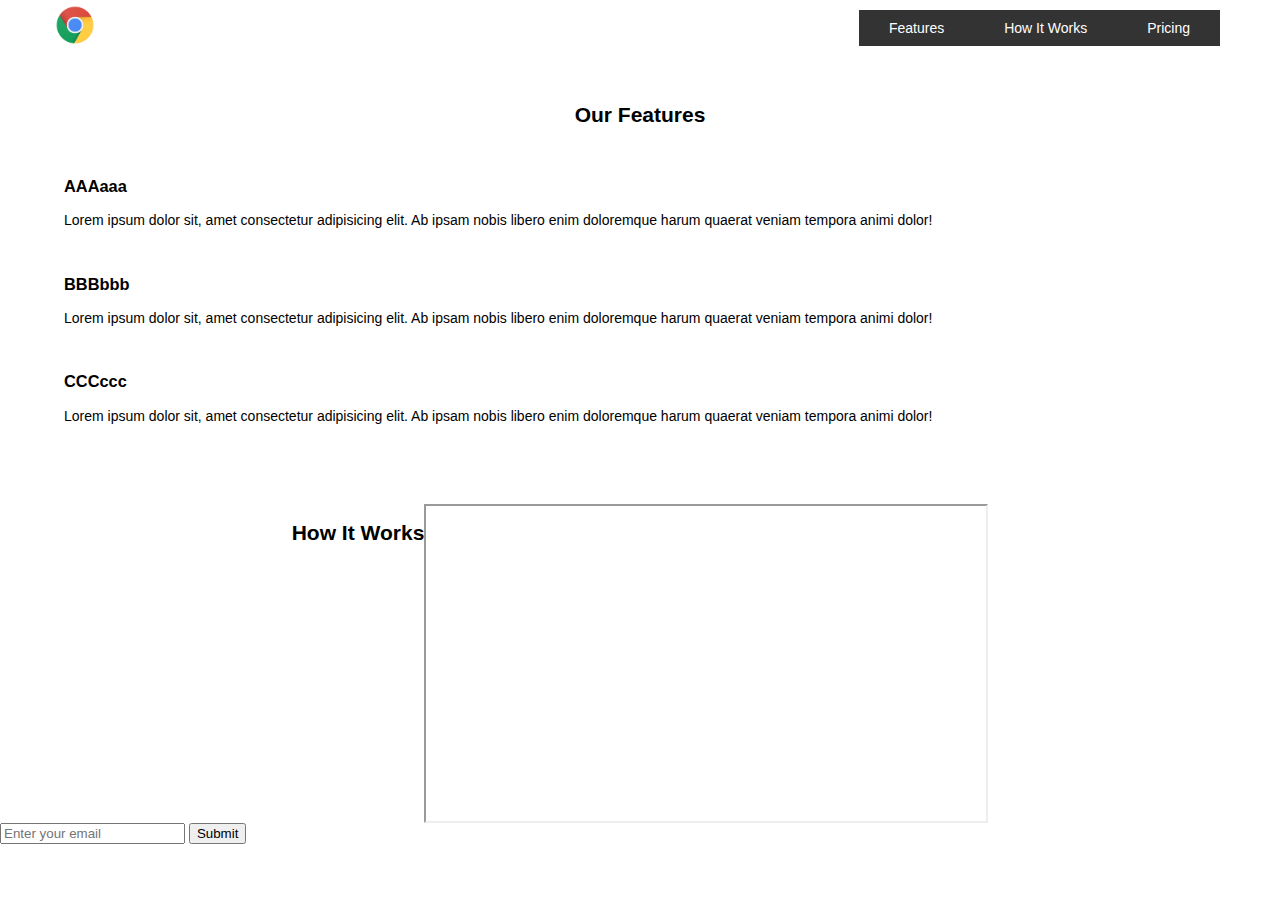
==== Landing_Page/index.html @ b9fd3540 "Update : New Project" ====
<!DOCTYPE html>
<html lang="en">

<head>
    <title>Landing Page</title>
    <link rel="stylesheet" href="style.css">  
</head>

<body>
    <!--header-->
    <header id="header">
        <img id="header-img" src="../img/246x0w.png" width="50" height="50"/>
        <nav id="nav-bar">
            <!--navigation-link-->
            <ul>
                <li><a href="#features" class="nav-link">Features</a></li>
                <li><a href="#howitworks" class="nav-link">How It Works</a></li>
                <li><a href="#price" class="nav-link">Pricing</a></li>
            </ul>
        </nav>
    </header>

    <!--features-->
    <div id="features">
        <h2>Our Features</h1>
        <br>
        <h3>AAAaaa</h3>
        <p>Lorem ipsum dolor sit, amet consectetur adipisicing elit. 
            Ab ipsam nobis libero enim doloremque harum quaerat veniam tempora animi dolor!</p>
        <br>

        <h3>BBBbbb</h3>
        <p>Lorem ipsum dolor sit, amet consectetur adipisicing elit. 
            Ab ipsam nobis libero enim doloremque harum quaerat veniam tempora animi dolor!</p>
        <br>

        <h3>CCCccc</h3>
        <p>Lorem ipsum dolor sit, amet consectetur adipisicing elit. 
            Ab ipsam nobis libero enim doloremque harum quaerat veniam tempora animi dolor!</p>
        <br>
    </div>

    <!--embedded-video-->
    <div id="howitworks">
        <h2>How It Works</h2>
        <iframe height="315" src="https://www.youtube.com/watch?v=JdNzEafz7Zo&ab_channel=TechiesOfficial" id="video"></iframe>
    </div>

    <!--pricing-->
    <div id="price">

    </div>

    <!--form-->
    <form id="form" target="https://www.freecodecamp.com/email-submit">
        <input type="email" id="email" name="email" placeholder="Enter your email" required>
        <input type="submit" id="submit" value="Submit">
    </form>


</body>

</html>
---- Landing_Page/style.css ----
body{
    font-family: sans-serif;
    font-size: 14px;
    background-color: #fff;
    color: #000;
    margin: 0;
}

/*header*/
#header-img{
    margin: 0px 50px;
}

/*navigation-bar*/
#nav-bar{
    float: right;
}

ul{
    list-style-type: none;
    margin: 0px 50px;
    padding: 10px;
}

li{
    float: left;
    
}

li a {
    display: block;
    background: #333;
    padding: 10px 30px 10px 30px;
}

li a:hover{
    color: #fff;
    background: #000;
}

.nav-link{
    text-decoration: none;
    color: #ffffff;
}

/*content*/
#features{
    width: 90%;
    margin: 50px auto;
}

h2{
    text-align: center;
}

/*video*/
#howitworks{
    display: flex;
    justify-content: center;
    margin-top: 50px;
}

#howitworks > iframe {
    max-width: 560px;
    width: 100%;

iframe{
    text-align: center;
}
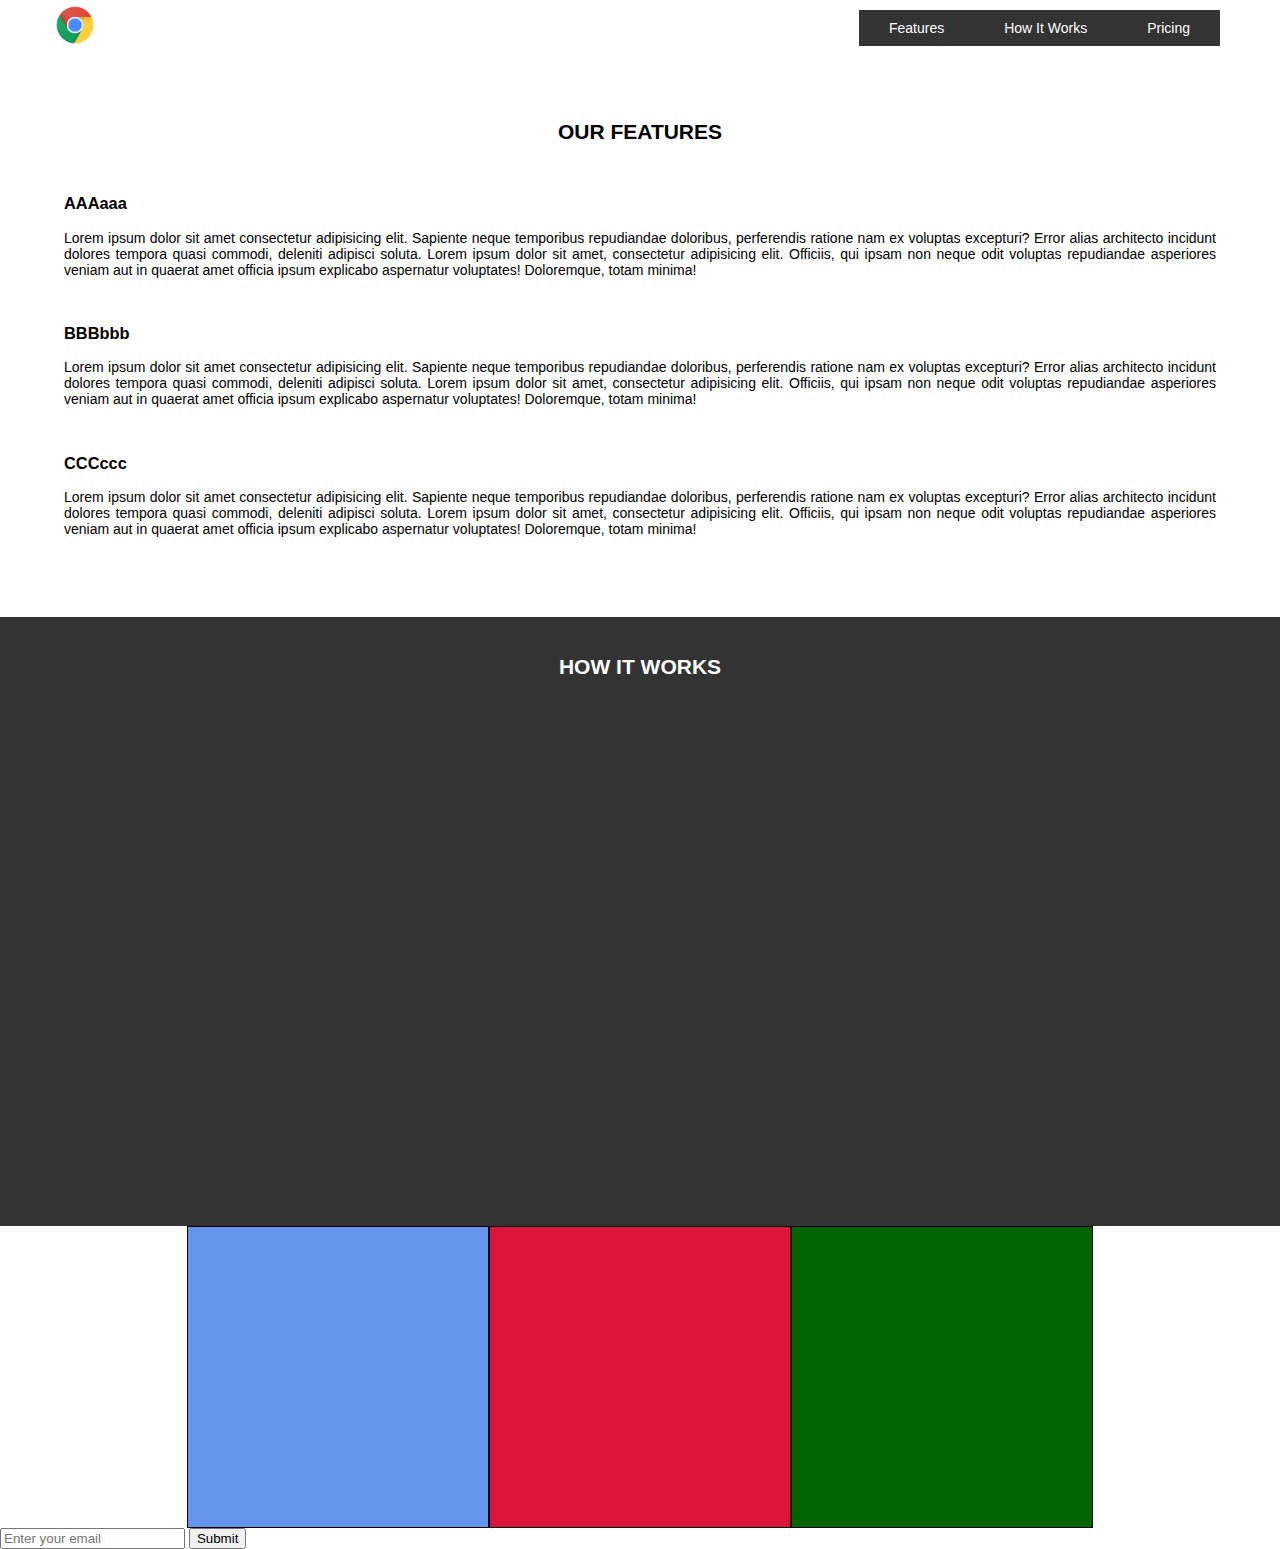
==== commit 077edc49: "Update : 2nd commit" ====
--- a/Landing_Page/index.html
+++ b/Landing_Page/index.html
@@ -25,30 +25,39 @@
         <h2>Our Features</h1>
         <br>
         <h3>AAAaaa</h3>
-        <p>Lorem ipsum dolor sit, amet consectetur adipisicing elit. 
-            Ab ipsam nobis libero enim doloremque harum quaerat veniam tempora animi dolor!</p>
+        <p>Lorem ipsum dolor sit amet consectetur adipisicing elit. Sapiente neque temporibus repudiandae doloribus, perferendis ratione nam ex voluptas excepturi? Error alias architecto incidunt dolores tempora quasi commodi, deleniti adipisci soluta.
+            Lorem ipsum dolor sit amet, consectetur adipisicing elit. Officiis, qui ipsam non neque odit voluptas repudiandae asperiores veniam aut in quaerat amet officia ipsum explicabo aspernatur voluptates! Doloremque, totam minima!
+        </p>
         <br>
 
         <h3>BBBbbb</h3>
-        <p>Lorem ipsum dolor sit, amet consectetur adipisicing elit. 
-            Ab ipsam nobis libero enim doloremque harum quaerat veniam tempora animi dolor!</p>
+        <p>Lorem ipsum dolor sit amet consectetur adipisicing elit. Sapiente neque temporibus repudiandae doloribus, perferendis ratione nam ex voluptas excepturi? Error alias architecto incidunt dolores tempora quasi commodi, deleniti adipisci soluta.
+            Lorem ipsum dolor sit amet, consectetur adipisicing elit. Officiis, qui ipsam non neque odit voluptas repudiandae asperiores veniam aut in quaerat amet officia ipsum explicabo aspernatur voluptates! Doloremque, totam minima!
+        </p>
         <br>
 
         <h3>CCCccc</h3>
-        <p>Lorem ipsum dolor sit, amet consectetur adipisicing elit. 
-            Ab ipsam nobis libero enim doloremque harum quaerat veniam tempora animi dolor!</p>
+        <p>Lorem ipsum dolor sit amet consectetur adipisicing elit. Sapiente neque temporibus repudiandae doloribus, perferendis ratione nam ex voluptas excepturi? Error alias architecto incidunt dolores tempora quasi commodi, deleniti adipisci soluta.
+            Lorem ipsum dolor sit amet, consectetur adipisicing elit. Officiis, qui ipsam non neque odit voluptas repudiandae asperiores veniam aut in quaerat amet officia ipsum explicabo aspernatur voluptates! Doloremque, totam minima!
+        </p>
         <br>
     </div>
 
     <!--embedded-video-->
     <div id="howitworks">
         <h2>How It Works</h2>
-        <iframe height="315" src="https://www.youtube.com/watch?v=JdNzEafz7Zo&ab_channel=TechiesOfficial" id="video"></iframe>
+        <!--HOW TO EMBED VIDEO
+            https://stackoverflow.com/questions/25661182/embed-youtube-video-refused-to-display-in-a-frame-because-it-set-x-frame-opti-->
+            <iframe width="853" height="480" src="https://www.youtube.com/embed/G1IbRujko-A" id="video" frameborder="0" 
+            allow="accelerometer; autoplay; clipboard-write; encrypted-media; gyroscope; picture-in-picture" allowfullscreen></iframe>
     </div>
 
     <!--pricing-->
     <div id="price">
-
+        <!-- <h2>Pricing</h2> -->
+        <div id="item1" class="item"></div>
+        <div id="item2" class="item"></div>
+        <div id="item3" class="item"></div>
     </div>
 
     <!--form-->
--- a/Landing_Page/style.css
+++ b/Landing_Page/style.css
@@ -46,24 +46,59 @@
 /*content*/
 #features{
     width: 90%;
-    margin: 50px auto;
+    margin: 0 auto;
+    padding: 50px 0;
+    text-align: justify;
 }
 
 h2{
     text-align: center;
+    text-transform: uppercase;
 }
 
 /*video*/
 #howitworks{
-    display: flex;
-    justify-content: center;
-    margin-top: 50px;
+    background: #333;
+    color: #fff;
+    margin: 0 auto;
+    padding: 20px 0 50px 0;
 }
 
-#howitworks > iframe {
-    max-width: 560px;
-    width: 100%;
+#video{
+    display: block;
+    margin: 0 auto;
+}
 
-iframe{
-    text-align: center;
+/*Pricing*/
+#price{
+    /* width: 70%;
+    margin: 1.2em auto;
+    padding: 20px 0 50px 0; */
+    display: flex;
+    flex-direction: row;
+    flex-wrap: wrap;
+    justify-content: center;
 }
+
+.item{
+    /*use flex too*/
+    border: 1px solid black;  
+    width: 300px;
+    height: 300px; 
+
+}
+
+#item1{
+    background: cornflowerblue;
+
+}
+
+#item2{
+    background: crimson;
+
+}
+
+#item3{
+    background: darkgreen;
+
+}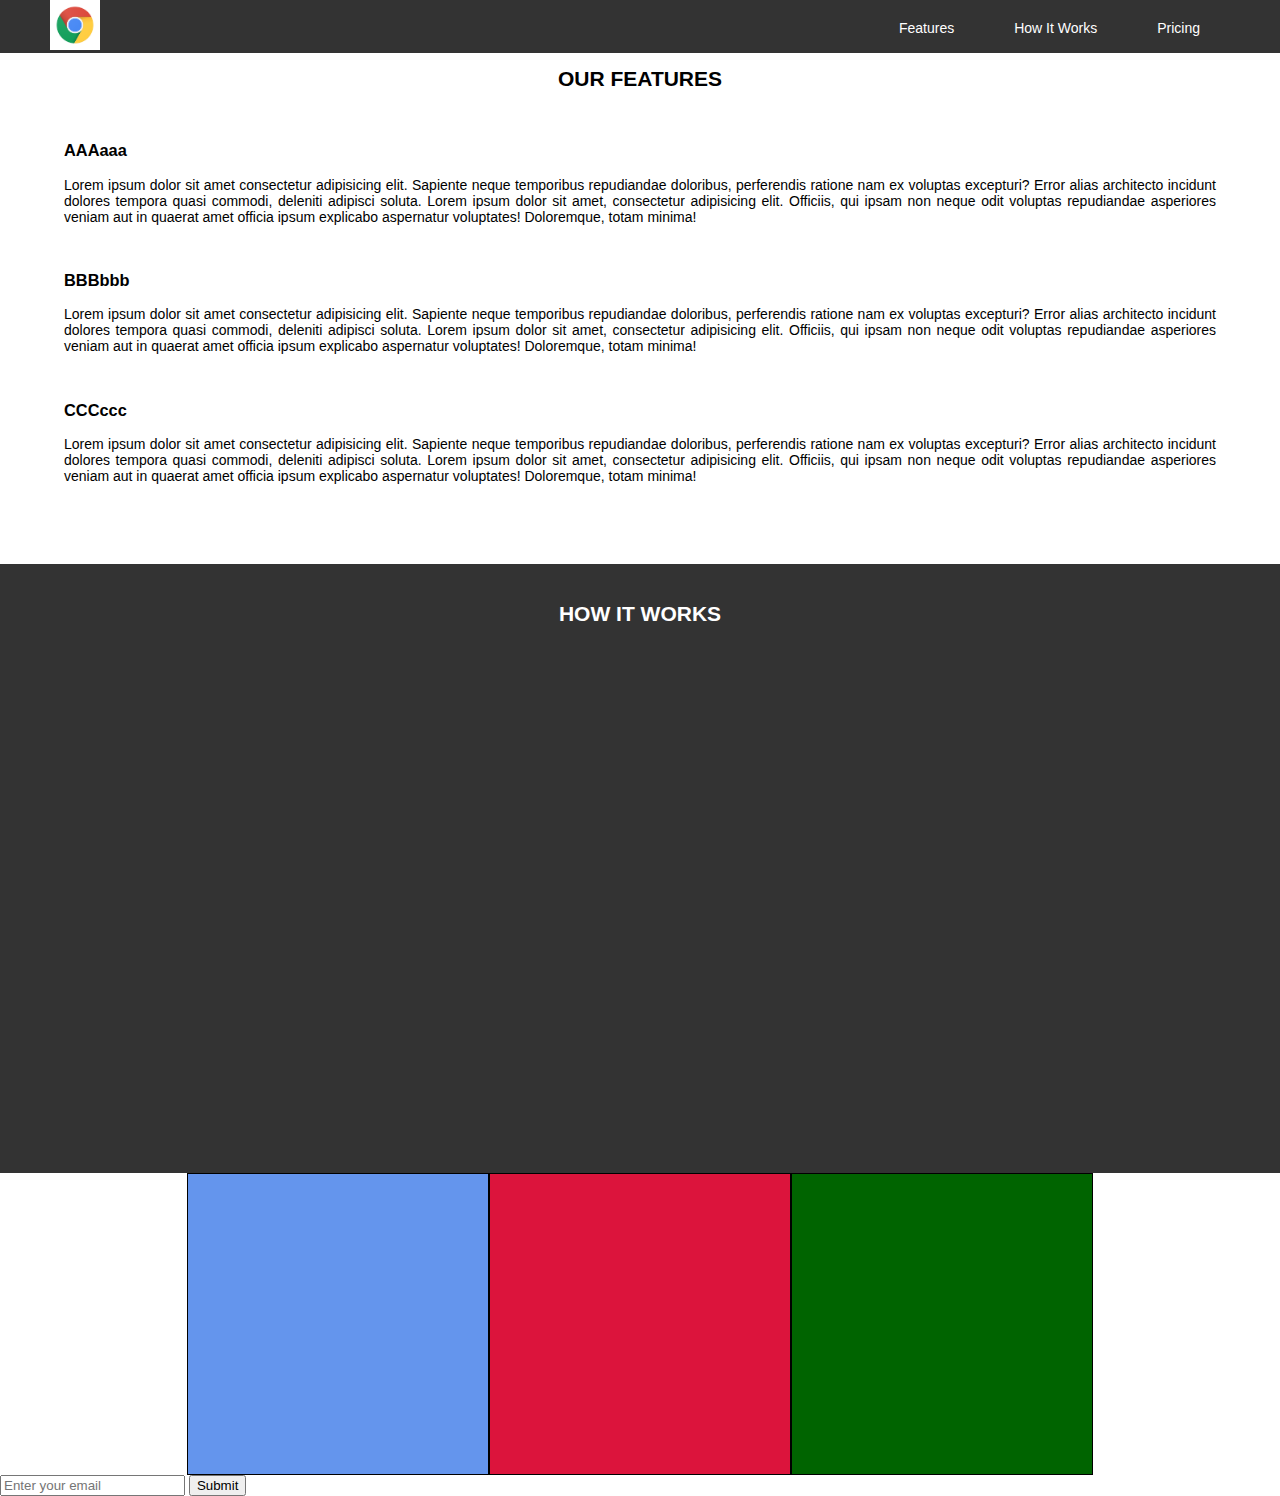
==== commit df6c4633: "Update:Landing Page" ====
--- a/Landing_Page/index.html
+++ b/Landing_Page/index.html
@@ -61,7 +61,7 @@
     </div>
 
     <!--form-->
-    <form id="form" target="https://www.freecodecamp.com/email-submit">
+    <form id="form" action="https://www.freecodecamp.com/email-submit">
         <input type="email" id="email" name="email" placeholder="Enter your email" required>
         <input type="submit" id="submit" value="Submit">
     </form>
--- a/Landing_Page/style.css
+++ b/Landing_Page/style.css
@@ -4,6 +4,7 @@
     background-color: #fff;
     color: #000;
     margin: 0;
+    min-width: 280px;
 }
 
 /*header*/
@@ -11,31 +12,41 @@
     margin: 0px 50px;
 }
 
+#header{
+    width: 100%;
+    background: #333;
+    /* float: right; */
+    position: fixed;
+    /* top: 0; */
+}
+
 /*navigation-bar*/
 #nav-bar{
     float: right;
+    /* position: fixed; */
+    /* top: 0; */
+    /* right: 0; */
 }
 
 ul{
     list-style-type: none;
-    margin: 0px 50px;
+    margin:0 40px;
     padding: 10px;
 }
 
 li{
     float: left;
-    
 }
 
 li a {
     display: block;
-    background: #333;
+    /* background: #333; */
     padding: 10px 30px 10px 30px;
 }
 
 li a:hover{
-    color: #fff;
-    background: #000;
+    color: #000;
+    background: #fff;
 }
 
 .nav-link{
@@ -101,4 +112,17 @@
 #item3{
     background: darkgreen;
 
+}
+
+/*media queries*/
+@media(max-width:650px){
+    #header-img{
+        display: none;
+    }
+}
+
+@media(max-width:480px){
+    #header{
+
+    }
 }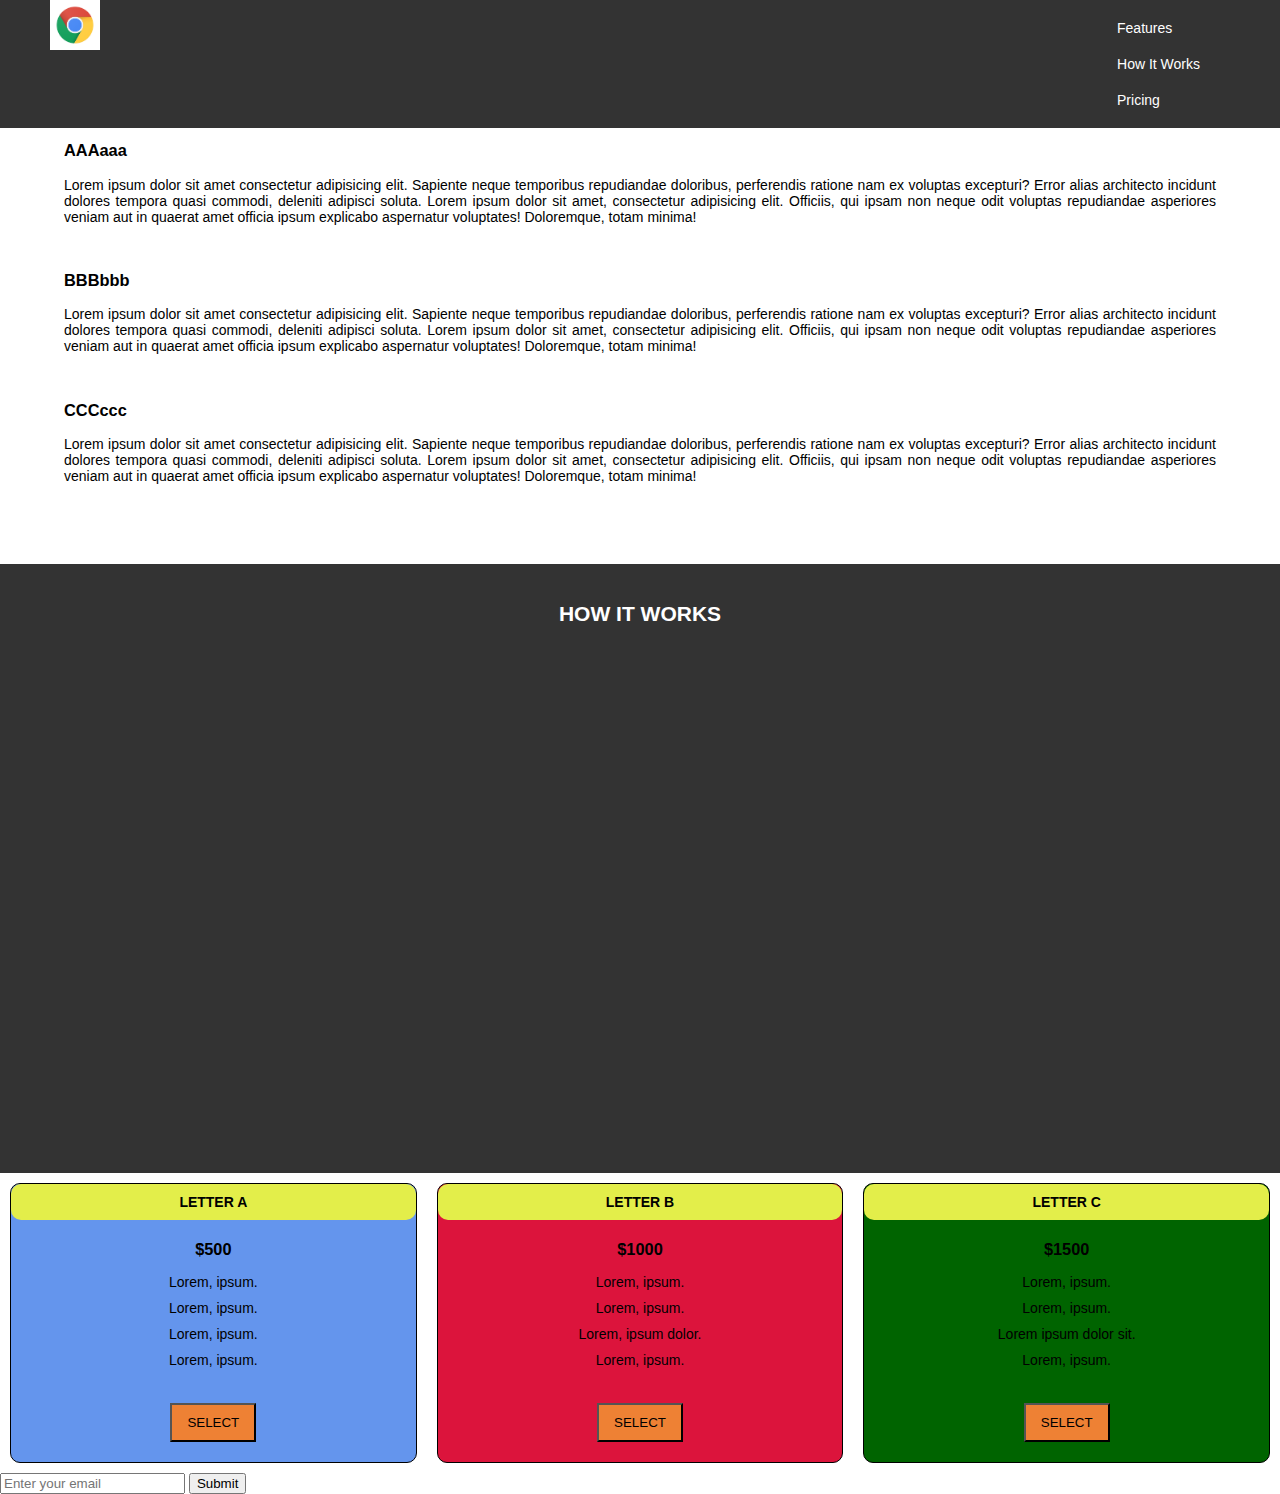
==== commit 006c0ab1: "Update : New Design" ====
--- a/Landing_Page/index.html
+++ b/Landing_Page/index.html
@@ -55,9 +55,39 @@
     <!--pricing-->
     <div id="price">
         <!-- <h2>Pricing</h2> -->
-        <div id="item1" class="item"></div>
-        <div id="item2" class="item"></div>
-        <div id="item3" class="item"></div>
+        <div id="item1" class="item">
+            <div class="pName">Letter A</div>
+            <h3>$500</h3>
+            <ul>
+                <li>Lorem, ipsum.</li>
+                <li>Lorem, ipsum.</li>
+                <li>Lorem, ipsum.</li>
+                <li>Lorem, ipsum.</li>
+            </ul>
+            <button class="btn">Select</button>
+        </div>
+        <div id="item2" class="item">
+            <div class="pName">Letter B</div>
+            <h3>$1000</h3>
+            <ul>
+                <li>Lorem, ipsum.</li>
+                <li>Lorem, ipsum.</li>
+                <li>Lorem, ipsum dolor.</li>
+                <li>Lorem, ipsum.</li>
+            </ul>
+            <button class="btn">Select</button>
+        </div>
+        <div id="item3" class="item">
+            <div class="pName">Letter C</div>
+            <h3>$1500</h3>
+            <ul>
+                <li>Lorem, ipsum.</li>
+                <li>Lorem, ipsum.</li>
+                <li>Lorem ipsum dolor sit.</li>
+                <li>Lorem, ipsum.</li>
+            </ul>
+            <button class="btn">Select</button>
+        </div>
     </div>
 
     <!--form-->
--- a/Landing_Page/style.css
+++ b/Landing_Page/style.css
@@ -32,10 +32,6 @@
     list-style-type: none;
     margin:0 40px;
     padding: 10px;
-}
-
-li{
-    float: left;
 }
 
 li a {
@@ -87,31 +83,60 @@
     padding: 20px 0 50px 0; */
     display: flex;
     flex-direction: row;
-    flex-wrap: wrap;
     justify-content: center;
 }
 
 .item{
     /*use flex too*/
     border: 1px solid black;  
-    width: 300px;
-    height: 300px; 
+    border-radius: 10px;
+    width: calc(100%/3);
+    margin: 10px;
+    text-align: center;
+    display: flex;
+    flex-flow: column wrap;
+    align-items: center;
+}
 
+.item > .pName{
+    background: rgb(227, 238, 74);
+    border-radius: 10px;
+    width: 100%;
+    padding: 10px 0;
+    text-transform: uppercase;
+    font-weight: 700;
+}
+
+.item > h3{
+    margin: 20px 0 0 0;
+}
+
+.item > ul > li{
+    padding: 5px;
 }
 
 #item1{
     background: cornflowerblue;
-
 }
 
 #item2{
     background: crimson;
-
 }
 
 #item3{
     background: darkgreen;
+}
 
+.item > .btn{
+    background: rgb(238, 129, 52);
+    margin: 20px auto;
+    padding: 10px 15px;
+    text-transform: uppercase;
+}
+
+.item > .btn:hover{
+    background: rgb(247, 121, 31);
+    cursor: pointer;
 }
 
 /*media queries*/
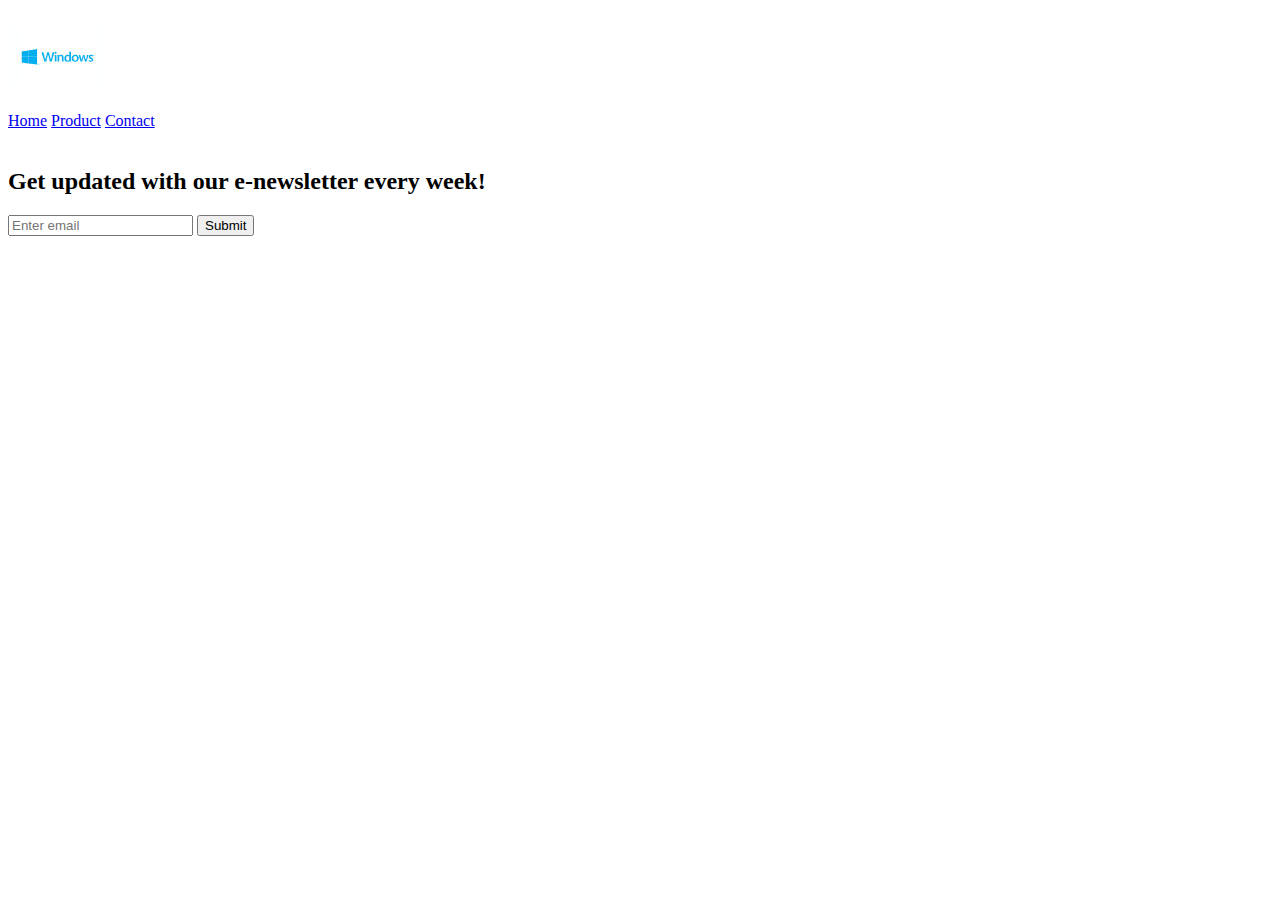
==== commit 1761f6cb: "restyling" ====
--- a/Landing_Page/index.html
+++ b/Landing_Page/index.html
@@ -1,102 +1,36 @@
 <!DOCTYPE html>
-<html lang="en">
+<html>
+    <head>
+        <title>Landing Page</title>
+        <link rel="stylesheet" href="style.css">
+    </head>
 
-<head>
-    <title>Landing Page</title>
-    <link rel="stylesheet" href="style.css">  
-</head>
+    <body>
+        <header id="header">
+            <img src="img/Untitled-1.jpg" alt="" id="header-img">
+            <nav id="nav-bar">
+                <a href="#home" class="nav-link">Home</a>
+                <a href="#product" class="nav-link">Product</a>
+                <a href="#tel" class="nav-link">Contact</a>
+            </nav>
+        </header>
 
-<body>
-    <!--header-->
-    <header id="header">
-        <img id="header-img" src="../img/246x0w.png" width="50" height="50"/>
-        <nav id="nav-bar">
-            <!--navigation-link-->
-            <ul>
-                <li><a href="#features" class="nav-link">Features</a></li>
-                <li><a href="#howitworks" class="nav-link">How It Works</a></li>
-                <li><a href="#price" class="nav-link">Pricing</a></li>
-            </ul>
-        </nav>
-    </header>
+        <section id="home">
+            <div id="banner">
+                <img src="" alt="" id="banner-img">
+            </div>
+        </section>
 
-    <!--features-->
-    <div id="features">
-        <h2>Our Features</h1>
-        <br>
-        <h3>AAAaaa</h3>
-        <p>Lorem ipsum dolor sit amet consectetur adipisicing elit. Sapiente neque temporibus repudiandae doloribus, perferendis ratione nam ex voluptas excepturi? Error alias architecto incidunt dolores tempora quasi commodi, deleniti adipisci soluta.
-            Lorem ipsum dolor sit amet, consectetur adipisicing elit. Officiis, qui ipsam non neque odit voluptas repudiandae asperiores veniam aut in quaerat amet officia ipsum explicabo aspernatur voluptates! Doloremque, totam minima!
-        </p>
-        <br>
+        <section id="product"></section>
 
-        <h3>BBBbbb</h3>
-        <p>Lorem ipsum dolor sit amet consectetur adipisicing elit. Sapiente neque temporibus repudiandae doloribus, perferendis ratione nam ex voluptas excepturi? Error alias architecto incidunt dolores tempora quasi commodi, deleniti adipisci soluta.
-            Lorem ipsum dolor sit amet, consectetur adipisicing elit. Officiis, qui ipsam non neque odit voluptas repudiandae asperiores veniam aut in quaerat amet officia ipsum explicabo aspernatur voluptates! Doloremque, totam minima!
-        </p>
-        <br>
+        <section id="tel">
+            <h2>Get updated with our e-newsletter every week!</h2>
+            <form action="https://www.freecodecamp.org/email-submit" id="form">
+                <input placeholder="Enter email" id="email" type="email" required>
+                <input type="submit" id="submit">
+            </form>
+        </section>
 
-        <h3>CCCccc</h3>
-        <p>Lorem ipsum dolor sit amet consectetur adipisicing elit. Sapiente neque temporibus repudiandae doloribus, perferendis ratione nam ex voluptas excepturi? Error alias architecto incidunt dolores tempora quasi commodi, deleniti adipisci soluta.
-            Lorem ipsum dolor sit amet, consectetur adipisicing elit. Officiis, qui ipsam non neque odit voluptas repudiandae asperiores veniam aut in quaerat amet officia ipsum explicabo aspernatur voluptates! Doloremque, totam minima!
-        </p>
-        <br>
-    </div>
-
-    <!--embedded-video-->
-    <div id="howitworks">
-        <h2>How It Works</h2>
-        <!--HOW TO EMBED VIDEO
-            https://stackoverflow.com/questions/25661182/embed-youtube-video-refused-to-display-in-a-frame-because-it-set-x-frame-opti-->
-            <iframe width="853" height="480" src="https://www.youtube.com/embed/G1IbRujko-A" id="video" frameborder="0" 
-            allow="accelerometer; autoplay; clipboard-write; encrypted-media; gyroscope; picture-in-picture" allowfullscreen></iframe>
-    </div>
-
-    <!--pricing-->
-    <div id="price">
-        <!-- <h2>Pricing</h2> -->
-        <div id="item1" class="item">
-            <div class="pName">Letter A</div>
-            <h3>$500</h3>
-            <ul>
-                <li>Lorem, ipsum.</li>
-                <li>Lorem, ipsum.</li>
-                <li>Lorem, ipsum.</li>
-                <li>Lorem, ipsum.</li>
-            </ul>
-            <button class="btn">Select</button>
-        </div>
-        <div id="item2" class="item">
-            <div class="pName">Letter B</div>
-            <h3>$1000</h3>
-            <ul>
-                <li>Lorem, ipsum.</li>
-                <li>Lorem, ipsum.</li>
-                <li>Lorem, ipsum dolor.</li>
-                <li>Lorem, ipsum.</li>
-            </ul>
-            <button class="btn">Select</button>
-        </div>
-        <div id="item3" class="item">
-            <div class="pName">Letter C</div>
-            <h3>$1500</h3>
-            <ul>
-                <li>Lorem, ipsum.</li>
-                <li>Lorem, ipsum.</li>
-                <li>Lorem ipsum dolor sit.</li>
-                <li>Lorem, ipsum.</li>
-            </ul>
-            <button class="btn">Select</button>
-        </div>
-    </div>
-
-    <!--form-->
-    <form id="form" action="https://www.freecodecamp.com/email-submit">
-        <input type="email" id="email" name="email" placeholder="Enter your email" required>
-        <input type="submit" id="submit" value="Submit">
-    </form>
-
-
-</body>
-
+        <footer></footer>
+    </body>
 </html>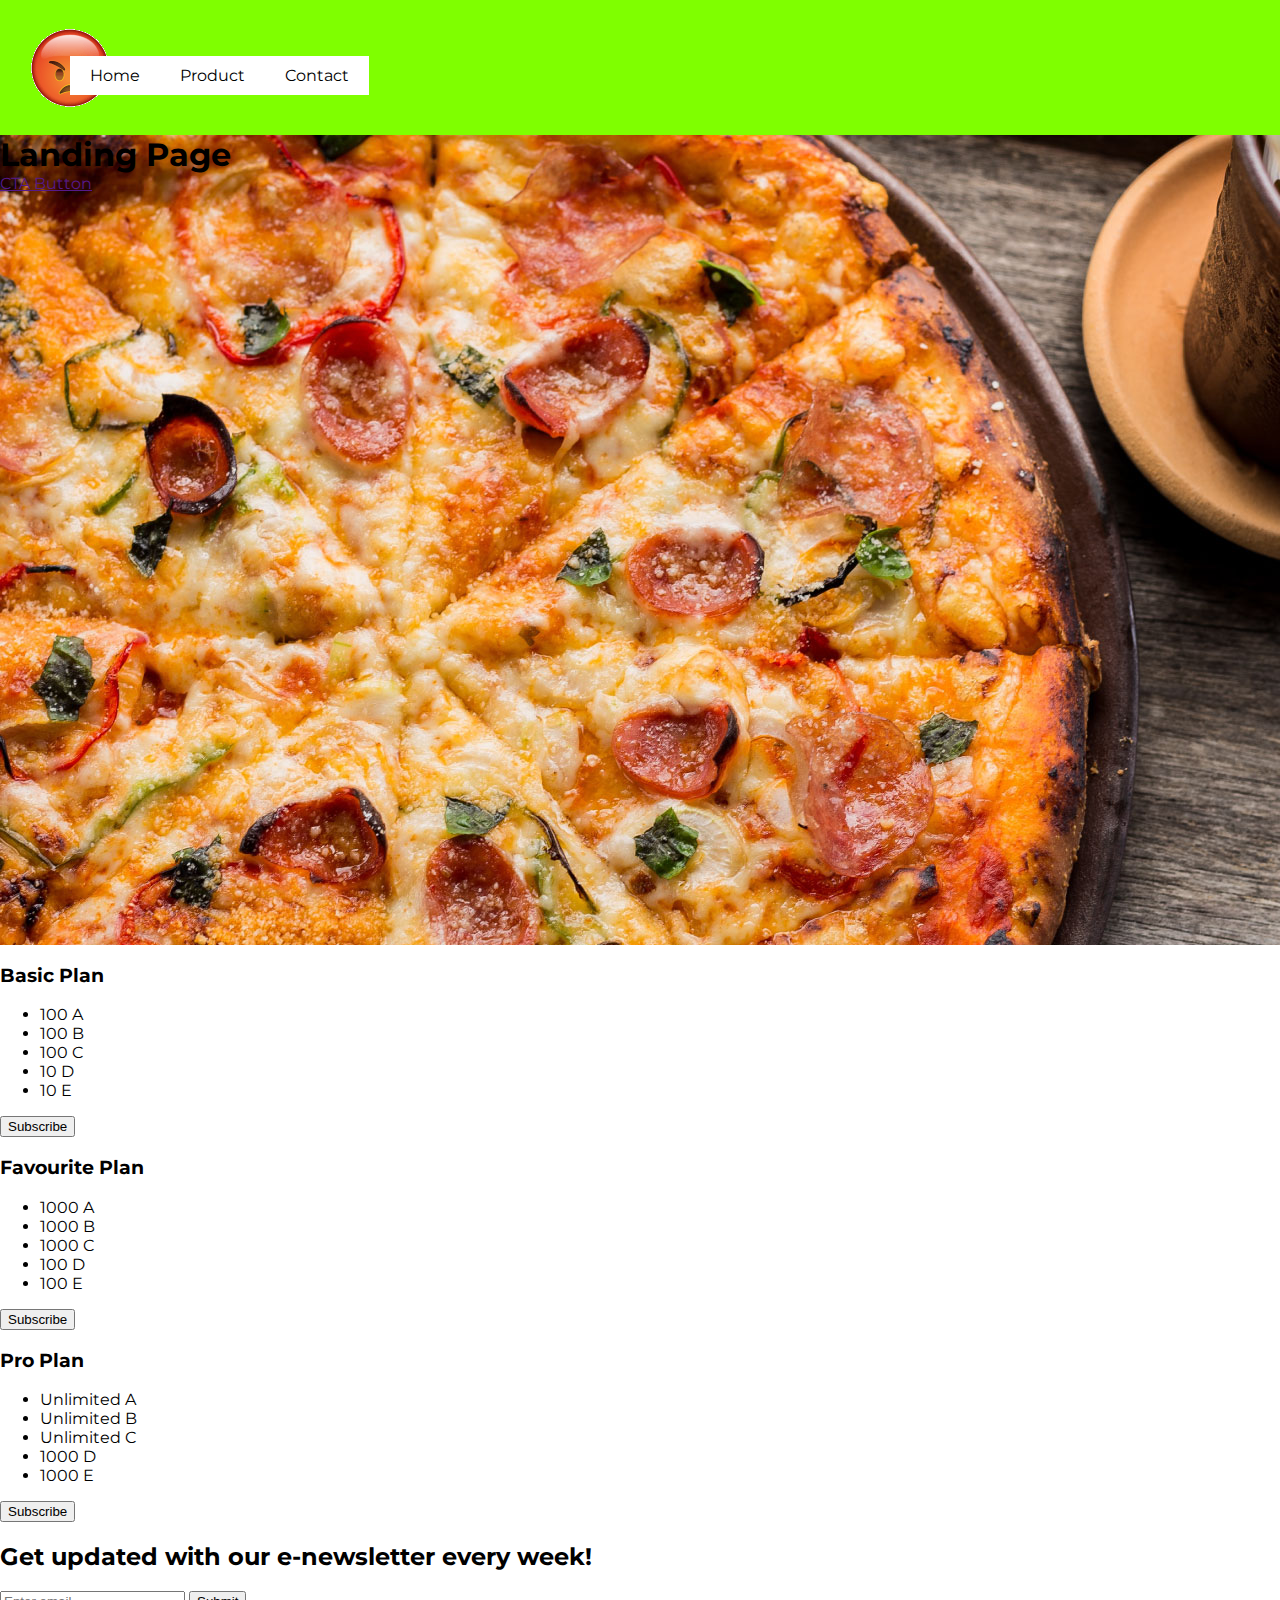
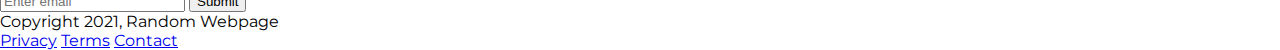
==== commit 8442f9ef: "update style" ====
--- a/Landing_Page/index.html
+++ b/Landing_Page/index.html
@@ -7,21 +7,70 @@
 
     <body>
         <header id="header">
-            <img src="img/Untitled-1.jpg" alt="" id="header-img">
+            <img src="img/angry.png" alt="" id="header-img">
             <nav id="nav-bar">
-                <a href="#home" class="nav-link">Home</a>
-                <a href="#product" class="nav-link">Product</a>
-                <a href="#tel" class="nav-link">Contact</a>
+                <ul>
+                    <li><a href="#home" class="nav-link">Home</a></li>
+                    <li><a href="#product" class="nav-link">Product</a></li>
+                    <li><a href="#tel" class="nav-link">Contact</a></li>
+                </ul> 
             </nav>
         </header>
 
         <section id="home">
-            <div id="banner">
-                <img src="" alt="" id="banner-img">
+            <h1>Landing Page</h1>
+            <a href="">CTA Button</a>
+        </section>
+
+        <section id="product">
+            <div class="item">
+                <div class="top">
+                    <h3>Basic Plan</h3>
+                </div>
+                <div class="bot">
+                    <ul>
+                        <li>100 A</li>
+                        <li>100 B</li>
+                        <li>100 C</li>
+                        <li>10 D</li>
+                        <li>10 E</li>
+                    </ul>
+                </div>
+                <button class="item-btn">Subscribe</button>
+            </div>
+
+            <div class="item">
+                <div class="top">
+                    <h3>Favourite Plan</h3>
+                </div>
+                <div class="bot">
+                    <ul>
+                        <li>1000 A</li>
+                        <li>1000 B</li>
+                        <li>1000 C</li>
+                        <li>100 D</li>
+                        <li>100 E</li>
+                    </ul>
+                </div>
+                <button class="item-btn">Subscribe</button>
+            </div>
+
+            <div class="item">
+                <div class="top">
+                    <h3>Pro Plan</h3>
+                </div>
+                <div class="bot">
+                    <ul>
+                        <li>Unlimited A</li>
+                        <li>Unlimited B</li>
+                        <li>Unlimited C</li>
+                        <li>1000 D</li>
+                        <li>1000 E</li>
+                    </ul>
+                </div>
+                <button class="item-btn">Subscribe</button>
             </div>
         </section>
-
-        <section id="product"></section>
 
         <section id="tel">
             <h2>Get updated with our e-newsletter every week!</h2>
@@ -31,6 +80,13 @@
             </form>
         </section>
 
-        <footer></footer>
+        <footer id="footer">
+            <div class="foot">Copyright 2021, Random Webpage</div>
+            <div class="foot">
+                <a href="#" class="foot-link">Privacy</a>
+                <a href="#" class="foot-link">Terms</a>
+                <a href="#" class="foot-link">Contact</a>
+            </div>
+        </footer>
     </body>
 </html>--- a/Landing_Page/style.css
+++ b/Landing_Page/style.css
@@ -0,0 +1,50 @@
+@import url('https://fonts.googleapis.com/css2?family=Montserrat&display=swap');
+
+body{
+    font-family: 'Montserrat', sans-serif;
+    margin: 0;
+    padding: 0;
+}
+
+#header{
+    height: 15vh;
+    background-color: chartreuse;
+    margin: 0;
+    padding: 0 30px;
+    display: flex;
+    align-items: center;
+    justify-content: space-between;
+}
+
+#nav-bar{
+    position:fixed;
+}
+
+#nav-bar > ul{
+    list-style-type: none;
+}
+
+#nav-bar ul li{
+    display: inline;
+    float: left;
+}
+
+#nav-bar ul li a {
+    display: block;
+    padding: 10px 20px;
+    color: #000;
+    background-color: #fff;
+    text-align: center;
+    text-decoration: none;
+}
+
+/*home section*/
+#home{
+    height: 90vh;
+    background: url(/Landing_Page/img/thomas-tucker-MNtag_eXMKw-unsplash.jpg) no-repeat center center;
+}
+
+h1{
+    margin: 0;
+    padding: 0;
+}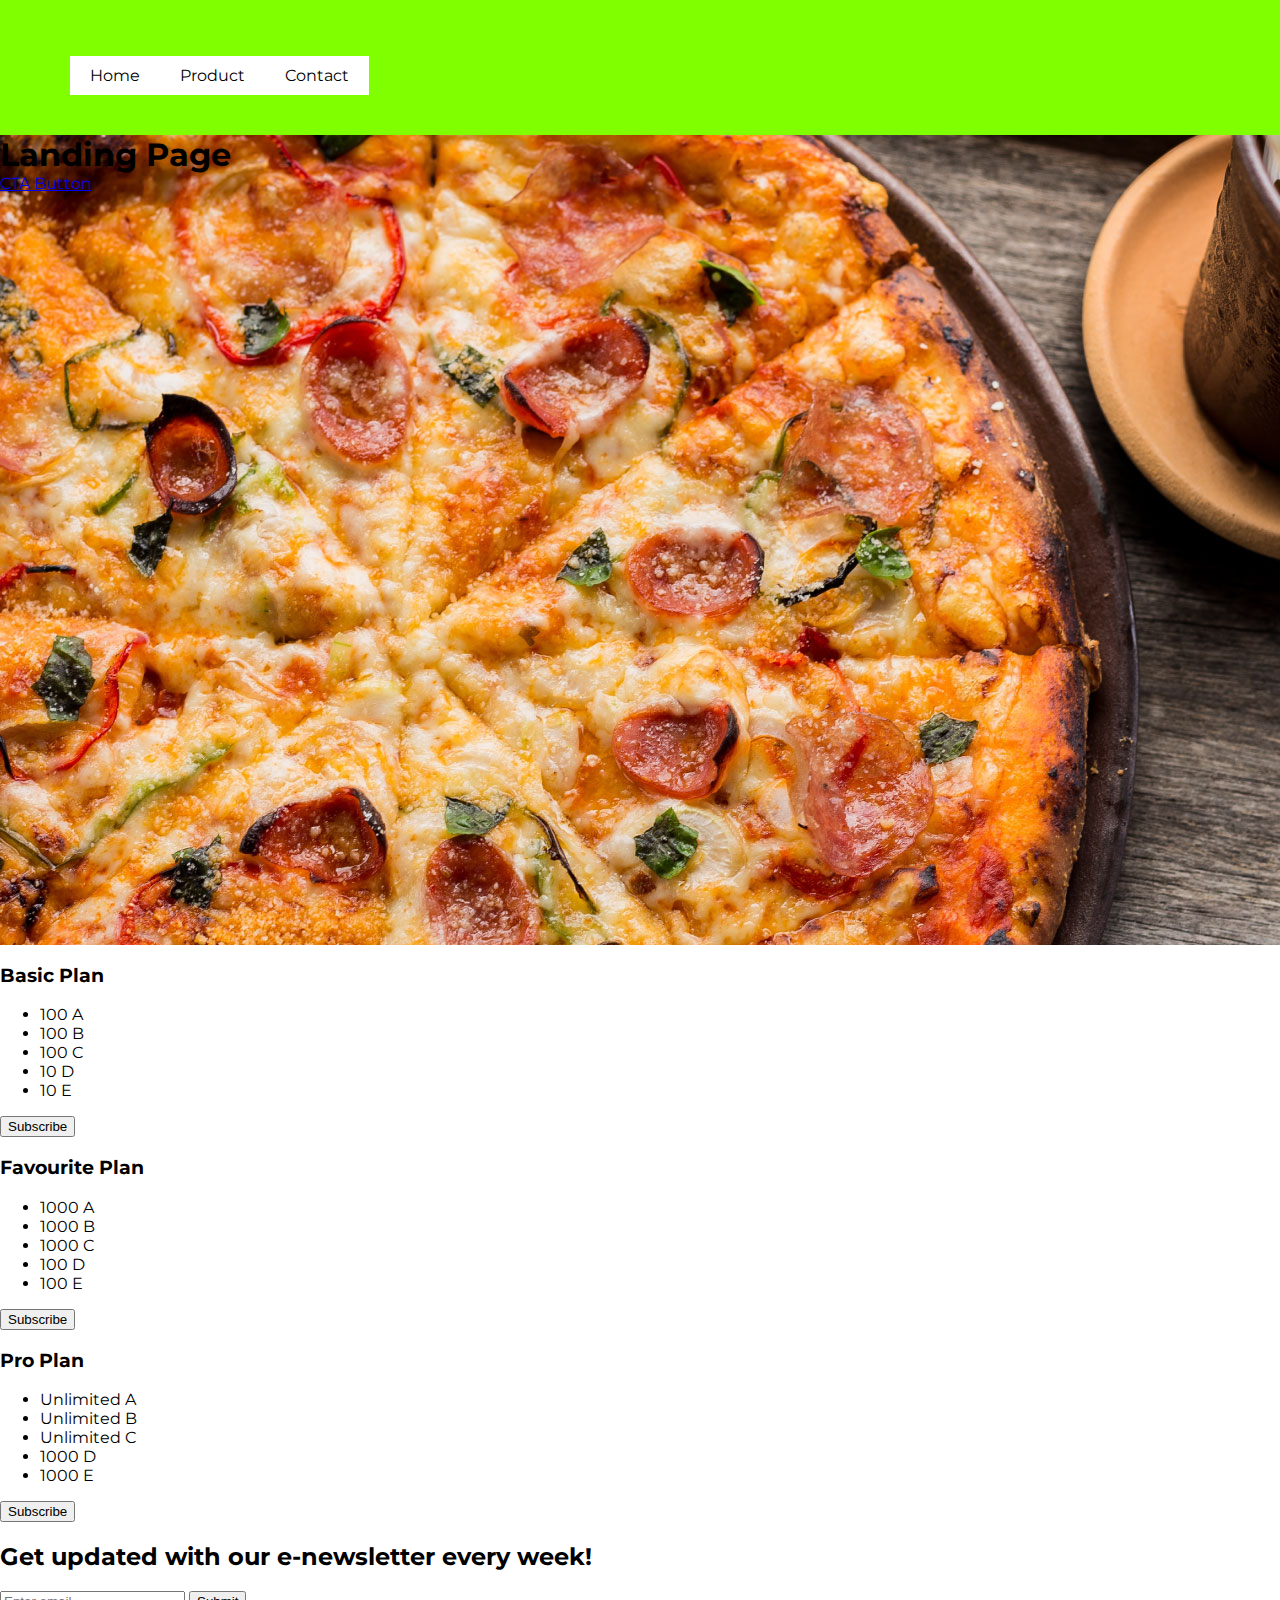
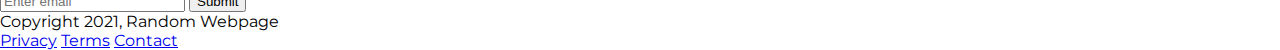
==== commit 5d4dbcaa: "modify structure" ====
--- a/Landing_Page/index.html
+++ b/Landing_Page/index.html
@@ -7,7 +7,7 @@
 
     <body>
         <header id="header">
-            <img src="img/angry.png" alt="" id="header-img">
+            <img src="/freecodecamp/Landing_Page/img/angry.png" alt="" id="header-img">
             <nav id="nav-bar">
                 <ul>
                     <li><a href="#home" class="nav-link">Home</a></li>
@@ -19,7 +19,7 @@
 
         <section id="home">
             <h1>Landing Page</h1>
-            <a href="">CTA Button</a>
+            <a href="#">CTA Button</a>
         </section>
 
         <section id="product">
@@ -35,8 +35,9 @@
                         <li>10 D</li>
                         <li>10 E</li>
                     </ul>
+                
+                    <button class="item-btn">Subscribe</button>
                 </div>
-                <button class="item-btn">Subscribe</button>
             </div>
 
             <div class="item">
@@ -51,8 +52,9 @@
                         <li>100 D</li>
                         <li>100 E</li>
                     </ul>
+                
+                    <button class="item-btn">Subscribe</button>
                 </div>
-                <button class="item-btn">Subscribe</button>
             </div>
 
             <div class="item">
@@ -67,8 +69,9 @@
                         <li>1000 D</li>
                         <li>1000 E</li>
                     </ul>
+                
+                    <button class="item-btn">Subscribe</button>
                 </div>
-                <button class="item-btn">Subscribe</button>
             </div>
         </section>
 
@@ -81,8 +84,8 @@
         </section>
 
         <footer id="footer">
-            <div class="foot">Copyright 2021, Random Webpage</div>
-            <div class="foot">
+            <div class="foot1">Copyright 2021, Random Webpage</div>
+            <div class="foot2">
                 <a href="#" class="foot-link">Privacy</a>
                 <a href="#" class="foot-link">Terms</a>
                 <a href="#" class="foot-link">Contact</a>
